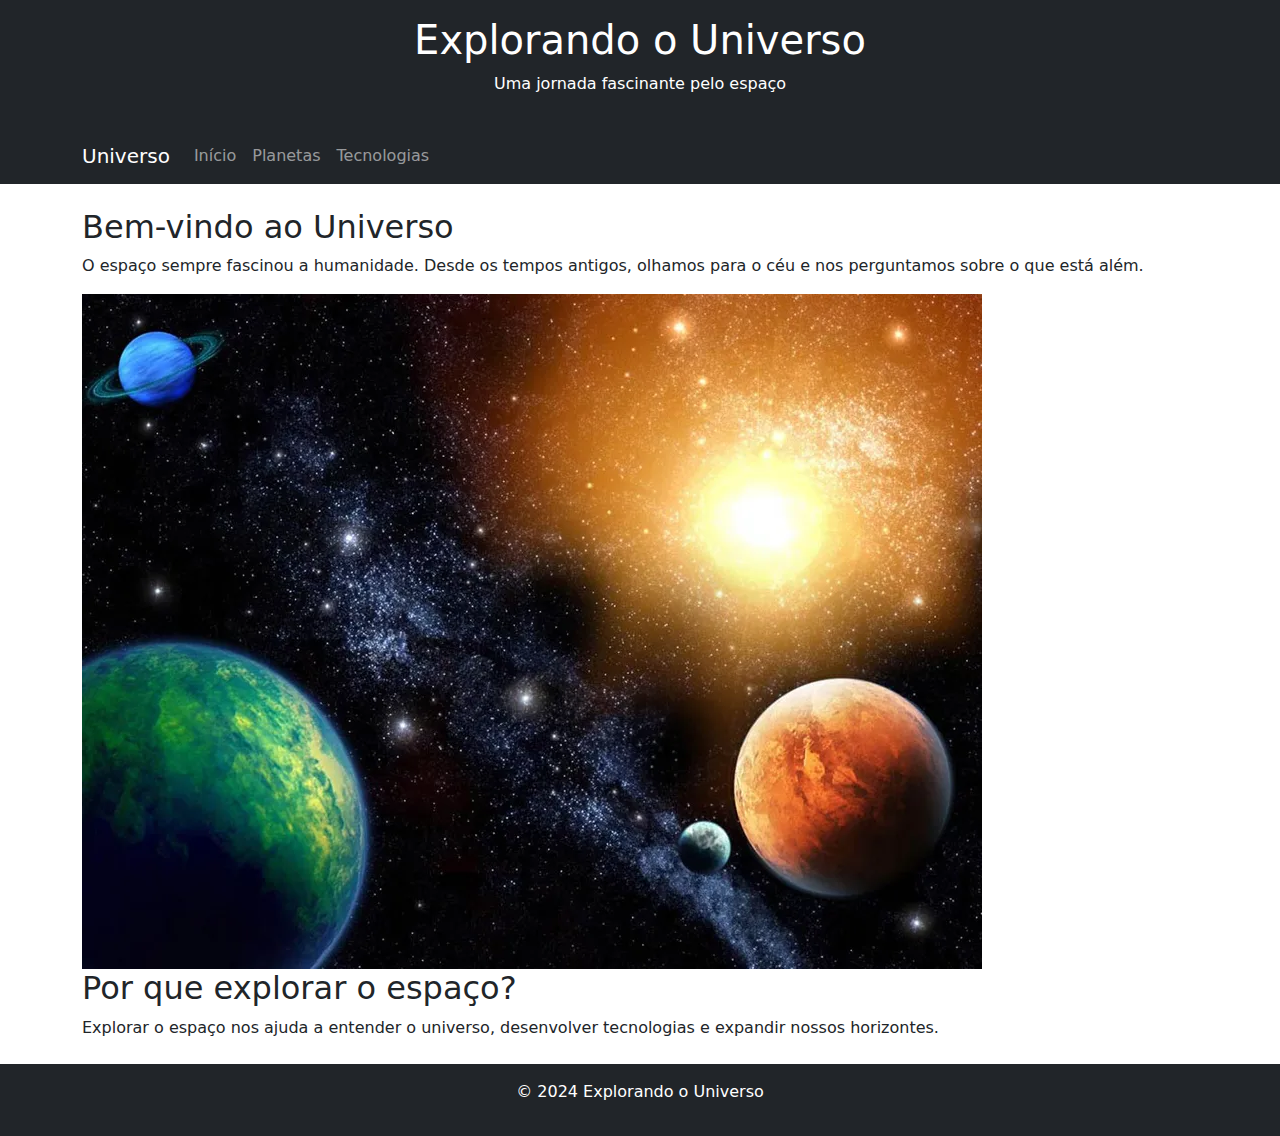
==== index.html @ 26e52de4 "Add files via upload" ====
<!DOCTYPE html>
<html lang="en">
<head>
    <meta charset="UTF-8">
    <meta name="viewport" content="width=device-width, initial-scale=1.0">
    <title>Explorando o Universo</title>
    <link rel="stylesheet" href="style.css">
    <link href="https://cdn.jsdelivr.net/npm/bootstrap@5.3.0-alpha1/dist/css/bootstrap.min.css" rel="stylesheet">
</head>
<body>
    <header class="bg-dark text-white text-center py-3">
        <h1>Explorando o Universo</h1>
        <p>Uma jornada fascinante pelo espaço</p>
    </header>
    <nav class="navbar navbar-expand-lg navbar-dark bg-dark">
        <div class="container">
            <a class="navbar-brand" href="#">Universo</a>
            <button class="navbar-toggler" type="button" data-bs-toggle="collapse" data-bs-target="#navbarNav">
                <span class="navbar-toggler-icon"></span>
            </button>
            <div class="collapse navbar-collapse" id="navbarNav">
                <ul class="navbar-nav">
                    <li class="nav-item"><a class="nav-link" href="index.html">Início</a></li>
                    <li class="nav-item"><a class="nav-link" href="planets.html">Planetas</a></li>
                    <li class="nav-item"><a class="nav-link" href="technology.html">Tecnologias</a></li>
                </ul>
            </div>
        </div>
    </nav>
    <main class="container my-4">
        <section>
            <h2>Bem-vindo ao Universo</h2>
            <p>O espaço sempre fascinou a humanidade. Desde os tempos antigos, olhamos para o céu e nos perguntamos sobre o que está além.</p>
            <img src="assets/sistemasolar.jpg" class="img-fluid" alt="Imagem do espaço">
        </section>
        <section>
            <h2>Por que explorar o espaço?</h2>
            <p>Explorar o espaço nos ajuda a entender o universo, desenvolver tecnologias e expandir nossos horizontes.</p>
        </section>
    </main>
    <footer class="bg-dark text-white text-center py-3">
        <p>&copy; 2024 Explorando o Universo</p>
    </footer>
    <script src="https://cdn.jsdelivr.net/npm/bootstrap@5.3.0-alpha1/dist/js/bootstrap.bundle.min.js"></script>
</body>
</html>
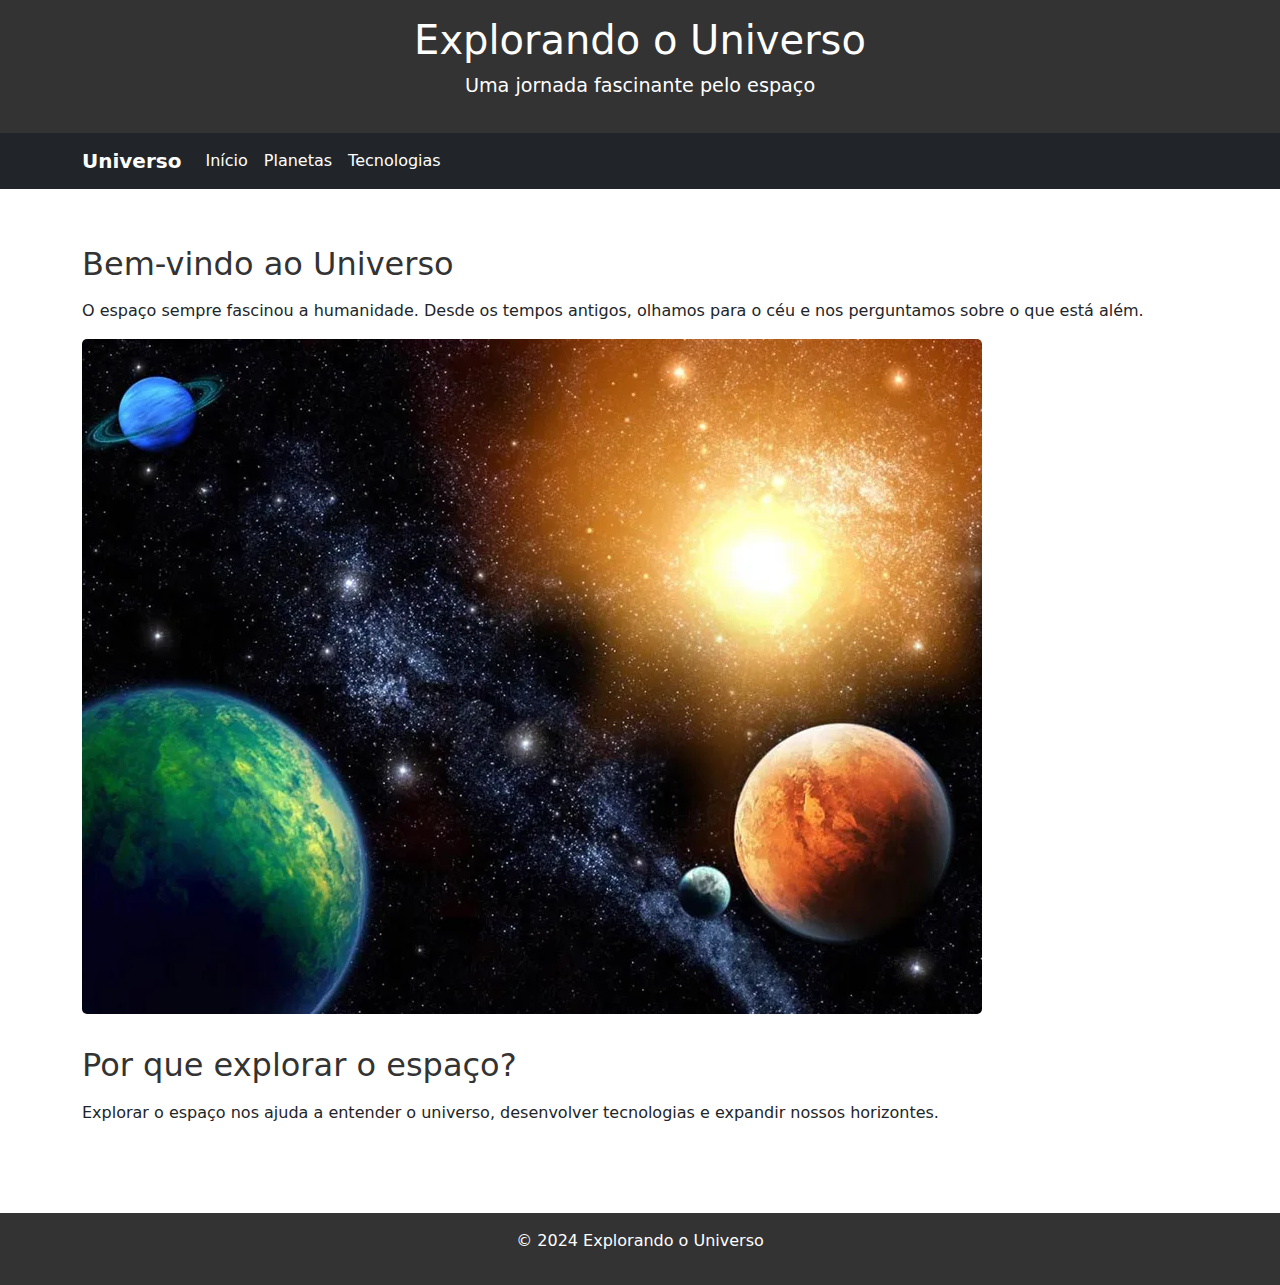
==== commit 4e5e1488: "Update index.html" ====
--- a/index.html
+++ b/index.html
@@ -4,11 +4,11 @@
     <meta charset="UTF-8">
     <meta name="viewport" content="width=device-width, initial-scale=1.0">
     <title>Explorando o Universo</title>
-    <link rel="stylesheet" href="style.css">
+    <link rel="stylesheet" href="/styles/style.css">
     <link href="https://cdn.jsdelivr.net/npm/bootstrap@5.3.0-alpha1/dist/css/bootstrap.min.css" rel="stylesheet">
 </head>
 <body>
-    <header class="bg-dark text-white text-center py-3">
+    <header>
         <h1>Explorando o Universo</h1>
         <p>Uma jornada fascinante pelo espaço</p>
     </header>
@@ -38,9 +38,11 @@
             <p>Explorar o espaço nos ajuda a entender o universo, desenvolver tecnologias e expandir nossos horizontes.</p>
         </section>
     </main>
-    <footer class="bg-dark text-white text-center py-3">
+    <footer>
         <p>&copy; 2024 Explorando o Universo</p>
     </footer>
     <script src="https://cdn.jsdelivr.net/npm/bootstrap@5.3.0-alpha1/dist/js/bootstrap.bundle.min.js"></script>
 </body>
 </html>
+
+
--- a/styles/style.css
+++ b/styles/style.css
@@ -0,0 +1,95 @@
+/* Reset básico */
+* {
+    margin: 0;
+    padding: 0;
+    box-sizing: border-box;
+}
+
+body {
+    font-family: Arial, sans-serif;
+    line-height: 1.6;
+}
+
+/* Header */
+header {
+    background-color: #333;
+    color: white;
+    text-align: center;
+    padding: 1rem 0;
+}
+
+header h1 {
+    font-size: 2.5rem;
+    margin-bottom: 0.5rem;
+}
+
+header p {
+    font-size: 1.2rem;
+}
+
+/* Navbar */
+.navbar {
+    background-color: #333;
+}
+
+.navbar-brand, .nav-link {
+    color: white !important;
+    font-weight: bold;
+}
+
+.nav-link:hover {
+    color: #00bcd4 !important;
+}
+
+/* Main */
+main {
+    padding: 2rem;
+}
+
+main section {
+    margin-bottom: 2rem;
+}
+
+main h2 {
+    color: #333;
+    margin-bottom: 1rem;
+}
+
+main img {
+    max-width: 100%;
+    height: auto;
+    border-radius: 5px;
+}
+
+/* Footer */
+footer {
+    background-color: #333;
+    color: white;
+    text-align: center;
+    padding: 1rem 0;
+}
+
+/* Responsividade */
+@media (max-width: 768px) {
+    header h1 {
+        font-size: 2rem;
+    }
+
+    header p {
+        font-size: 1rem;
+    }
+}
+
+@media (max-width: 480px) {
+    header h1 {
+        font-size: 1.5rem;
+    }
+
+    header p {
+        font-size: 0.9rem;
+    }
+
+    main h2 {
+        font-size: 1.2rem;
+    }
+}
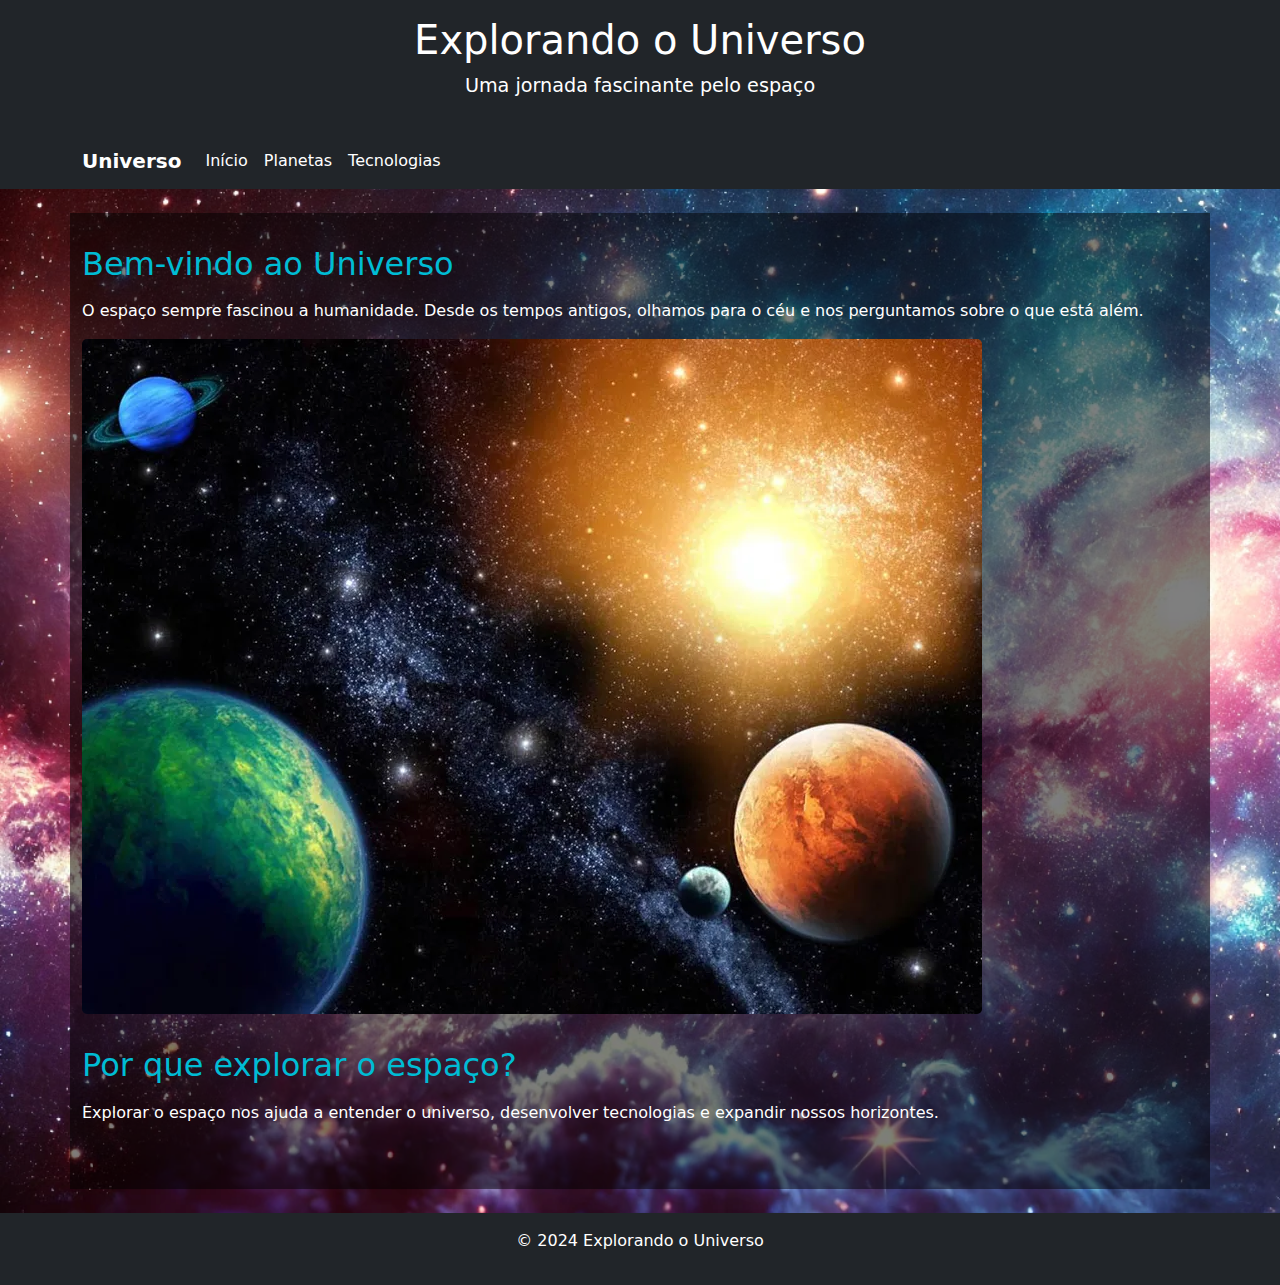
==== commit 377ff868: "Update index.html" ====
--- a/index.html
+++ b/index.html
@@ -8,7 +8,7 @@
     <link href="https://cdn.jsdelivr.net/npm/bootstrap@5.3.0-alpha1/dist/css/bootstrap.min.css" rel="stylesheet">
 </head>
 <body>
-    <header>
+    <header class="bg-dark text-white text-center py-3">
         <h1>Explorando o Universo</h1>
         <p>Uma jornada fascinante pelo espaço</p>
     </header>
@@ -38,11 +38,9 @@
             <p>Explorar o espaço nos ajuda a entender o universo, desenvolver tecnologias e expandir nossos horizontes.</p>
         </section>
     </main>
-    <footer>
+    <footer class="bg-dark text-white text-center py-3">
         <p>&copy; 2024 Explorando o Universo</p>
     </footer>
     <script src="https://cdn.jsdelivr.net/npm/bootstrap@5.3.0-alpha1/dist/js/bootstrap.bundle.min.js"></script>
 </body>
 </html>
-
-
--- a/styles/style.css
+++ b/styles/style.css
@@ -5,17 +5,21 @@
     box-sizing: border-box;
 }
 
+/* Definições gerais */
 body {
     font-family: Arial, sans-serif;
     line-height: 1.6;
+    background-image: url('/assets/universo.jpg'); /* Background do site */
+    background-size: cover;
+    color: white;
 }
 
 /* Header */
 header {
-    background-color: #333;
+    background-color: rgba(0, 0, 0, 0.7);
     color: white;
     text-align: center;
-    padding: 1rem 0;
+    padding: 2rem 0;
 }
 
 header h1 {
@@ -29,7 +33,7 @@
 
 /* Navbar */
 .navbar {
-    background-color: #333;
+    background-color: rgba(0, 0, 0, 0.8);
 }
 
 .navbar-brand, .nav-link {
@@ -44,6 +48,7 @@
 /* Main */
 main {
     padding: 2rem;
+    background-color: rgba(0, 0, 0, 0.5); /* Fundo translúcido para melhorar legibilidade */
 }
 
 main section {
@@ -51,8 +56,13 @@
 }
 
 main h2 {
-    color: #333;
+    color: #00bcd4;
     margin-bottom: 1rem;
+}
+
+
+main p, main h3 {
+    color: white;
 }
 
 main img {
@@ -63,7 +73,7 @@
 
 /* Footer */
 footer {
-    background-color: #333;
+    background-color: rgba(0, 0, 0, 0.8);
     color: white;
     text-align: center;
     padding: 1rem 0;
